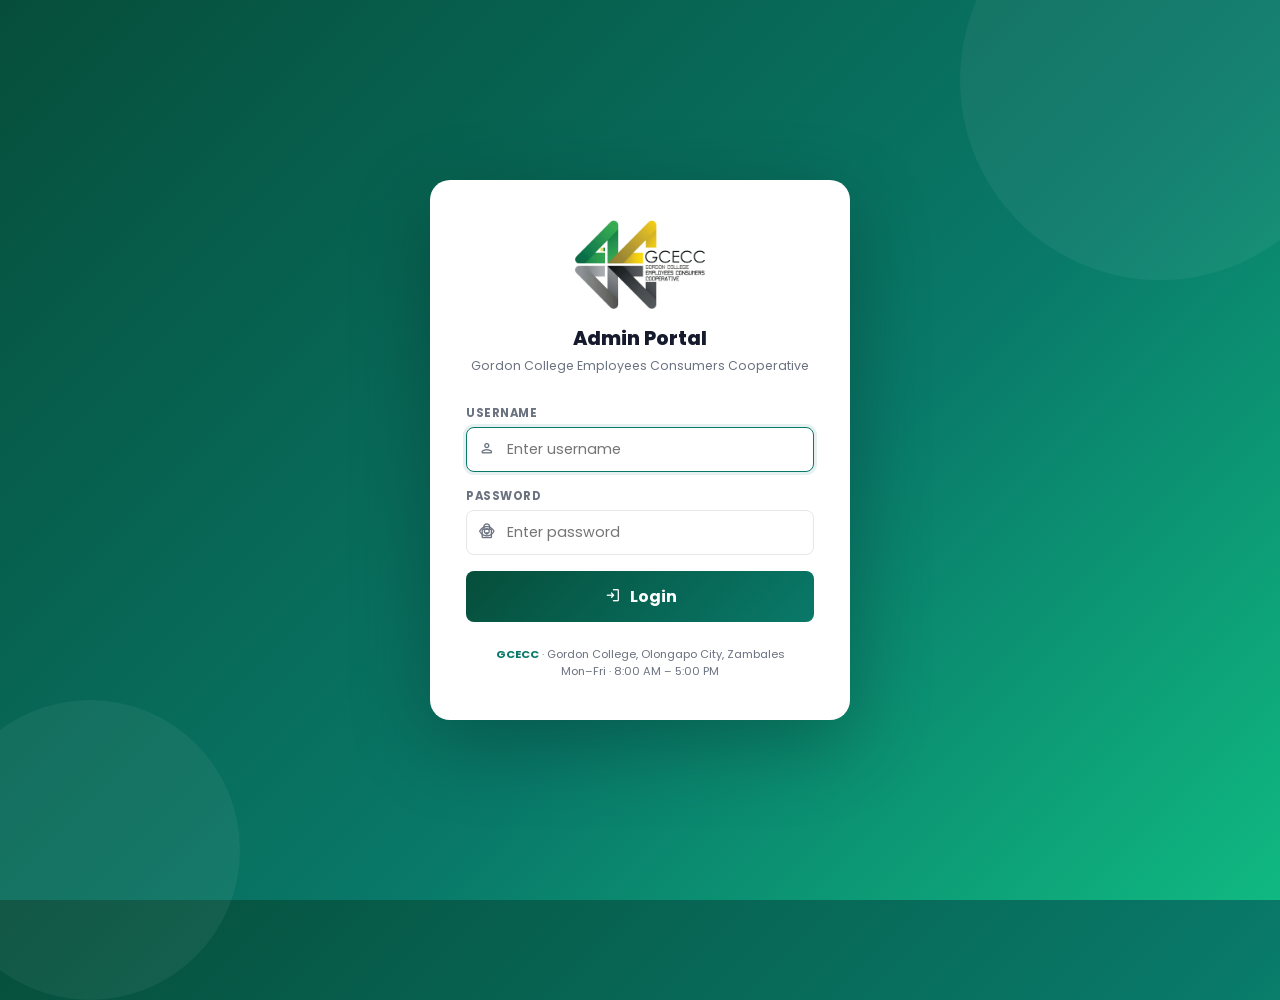
==== ADMIN_SIDE/login.html @ bd9a1315 "Add files via upload" ====
<!DOCTYPE html>
<html lang="en">
<head>
  <meta charset="UTF-8">
  <meta name="viewport" content="width=device-width, initial-scale=1.0">
  <title>GCECC — Admin Login</title>
  <link rel="stylesheet" href="https://fonts.googleapis.com/css2?family=Material+Symbols+Rounded:opsz,wght,FILL,GRAD@24,400,0,0"/>
  <link rel="stylesheet" href="style.css">
  <style>
    /* ── LOGIN PAGE STYLES ─────────────────────────────── */
    body {
      min-height: 100vh;
      display: flex;
      align-items: center;
      justify-content: center;
      background: linear-gradient(135deg, #064e3b 0%, #097969 60%, #10b981 100%);
      padding: 20px;
      position: relative;
      overflow: hidden;
    }

    /* Background decorative circles */
    body::before, body::after {
      content: '';
      position: absolute;
      border-radius: 50%;
      background: rgba(255,255,255,0.05);
    }
    body::before { width: 400px; height: 400px; top: -120px; right: -80px; }
    body::after  { width: 300px; height: 300px; bottom: -100px; left: -60px; }

    .login-card {
      background: #fff;
      border-radius: 20px;
      padding: 40px 36px;
      width: 100%;
      max-width: 420px;
      box-shadow: 0 24px 80px rgba(0,0,0,0.25);
      position: relative;
      z-index: 1;
      animation: slideUp 0.4s cubic-bezier(0.34,1.56,0.64,1);
    }
    @keyframes slideUp {
      from { opacity: 0; transform: translateY(30px) scale(0.97); }
      to   { opacity: 1; transform: none; }
    }

    .login-logo {
      text-align: center;
      margin-bottom: 8px;
    }
    .login-logo img {
      width: 130px;
      /* invert logo for white bg — remove if logo already has transparent bg */
    }

    .login-title {
      text-align: center;
      font-size: 1.2rem;
      font-weight: 800;
      color: var(--text);
      margin-bottom: 4px;
    }
    .login-sub {
      text-align: center;
      font-size: 0.78rem;
      color: var(--text-muted);
      margin-bottom: 30px;
    }

    .login-form .form-group { margin-bottom: 16px; }

    .input-icon-wrap {
      position: relative;
    }
    .input-icon-wrap .material-symbols-rounded {
      position: absolute;
      left: 12px;
      top: 50%;
      transform: translateY(-50%);
      font-size: 1.1rem;
      color: var(--text-muted);
      pointer-events: none;
    }
    .input-icon-wrap input {
      width: 100%;
      padding: 11px 14px 11px 40px;
      border: 1.5px solid var(--border);
      border-radius: var(--radius-sm);
      font-family: var(--font);
      font-size: 0.9rem;
      color: var(--text);
      background: #fff;
      outline: none;
      transition: border-color 0.18s, box-shadow 0.18s;
    }
    .input-icon-wrap input:focus {
      border-color: var(--green);
      box-shadow: 0 0 0 3px rgba(9,121,105,0.1);
    }

    /* Show/hide password toggle */
    .toggle-pw {
      position: absolute;
      right: 12px;
      top: 50%;
      transform: translateY(-50%);
      cursor: pointer;
      color: var(--text-muted);
      font-size: 1.1rem;
      transition: color 0.2s;
      pointer-events: all;
    }
    .toggle-pw:hover { color: var(--green); }

    .login-btn {
      width: 100%;
      padding: 13px;
      background: linear-gradient(135deg, var(--green-dark), var(--green));
      color: #fff;
      border: none;
      border-radius: var(--radius-sm);
      font-family: var(--font);
      font-size: 1rem;
      font-weight: 700;
      cursor: pointer;
      transition: all 0.2s;
      display: flex;
      align-items: center;
      justify-content: center;
      gap: 8px;
      margin-top: 8px;
    }
    .login-btn:hover {
      transform: translateY(-1px);
      box-shadow: 0 8px 24px rgba(9,121,105,0.4);
    }
    .login-btn:active { transform: scale(0.98); }

    .login-error {
      background: var(--red-light);
      border: 1px solid #fca5a5;
      border-radius: var(--radius-sm);
      padding: 10px 14px;
      font-size: 0.82rem;
      color: #dc2626;
      display: none;
      align-items: center;
      gap: 8px;
      margin-bottom: 14px;
    }
    .login-error.show { display: flex; }

    .login-footer {
      text-align: center;
      font-size: 0.7rem;
      color: var(--text-muted);
      margin-top: 24px;
    }
    .login-footer strong { color: var(--green); }

    /* Loading spinner on button */
    .spin {
      width: 18px; height: 18px;
      border: 2px solid rgba(255,255,255,0.4);
      border-top-color: #fff;
      border-radius: 50%;
      animation: spin 0.7s linear infinite;
      display: none;
    }
    @keyframes spin { to { transform: rotate(360deg); } }
  </style>
</head>
<body>
  <div class="login-card">

    <div class="login-logo">
      <img src="LOGO.png" alt="GCECC Logo">
    </div>
    <div class="login-title">Admin Portal</div>
    <div class="login-sub">Gordon College Employees Consumers Cooperative</div>

    <!-- Error message -->
    <div class="login-error" id="login-error">
      <span class="material-symbols-rounded" style="font-size:1rem;flex-shrink:0">error</span>
      <span id="login-error-msg">Invalid username or password.</span>
    </div>

    <div class="login-form">
      <!-- Username -->
      <div class="form-group">
        <label>Username</label>
        <div class="input-icon-wrap">
          <span class="material-symbols-rounded">person</span>
          <input type="text" id="login-username" placeholder="Enter username"
            autocomplete="username" onkeydown="if(event.key==='Enter') doLogin()">
        </div>
      </div>

      <!-- Password -->
      <div class="form-group">
        <label>Password</label>
        <div class="input-icon-wrap">
          <span class="material-symbols-rounded">lock</span>
          <input type="password" id="login-password" placeholder="Enter password"
            autocomplete="current-password" onkeydown="if(event.key==='Enter') doLogin()">
          <span class="toggle-pw material-symbols-rounded" onclick="togglePw()" id="pw-eye">visibility</span>
        </div>
      </div>

      <button class="login-btn" onclick="doLogin()" id="login-btn">
        <div class="spin" id="login-spin"></div>
        <span class="material-symbols-rounded" style="font-size:1.1rem" id="login-icon">login</span>
        <span id="login-label">Login</span>
      </button>
    </div>

    <div class="login-footer">
      <strong>GCECC</strong> · Gordon College, Olongapo City, Zambales<br>
      Mon–Fri · 8:00 AM – 5:00 PM
    </div>
  </div>

  <script>
    /**
     * auth.js logic (inline for login page)
     *
     * ✅ BACKEND READY:
     *    Replace the local `users` array check with a fetch() call:
     *
     *    const res = await fetch('/api/login', {
     *      method: 'POST',
     *      headers: { 'Content-Type': 'application/json' },
     *      body: JSON.stringify({ username, password })
     *    });
     *    const data = await res.json();
     *    if (data.success) { ... redirect ... }
     */

    // ── Load users from localStorage (set by admin in index.html) ──
    function getUsers() {
      try {
        const raw = localStorage.getItem('gcecc_users');
        return raw ? JSON.parse(raw) : null;
      } catch { return null; }
    }

    // Default admin if no users have been created yet
    function resolveUsers() {
      const saved = getUsers();
      if (saved && saved.length) return saved;
      // Fallback default admin
      return [{ username: 'admin', password: 'gcecc2025', role: 'admin', name: 'Administrator' }];
    }

    function togglePw() {
      const input = document.getElementById('login-password');
      const eye   = document.getElementById('pw-eye');
      if (input.type === 'password') {
        input.type = 'text';
        eye.textContent = 'visibility_off';
      } else {
        input.type = 'password';
        eye.textContent = 'visibility';
      }
    }

    function showError(msg) {
      const el = document.getElementById('login-error');
      document.getElementById('login-error-msg').textContent = msg;
      el.classList.add('show');
      // Shake animation
      el.style.animation = 'none';
      setTimeout(() => el.style.animation = '', 10);
    }

    function setLoading(on) {
      document.getElementById('login-spin').style.display = on ? 'block' : 'none';
      document.getElementById('login-icon').style.display = on ? 'none' : '';
      document.getElementById('login-label').textContent  = on ? 'Logging in...' : 'Login';
      document.getElementById('login-btn').disabled = on;
    }

    async function doLogin() {
      const username = document.getElementById('login-username').value.trim();
      const password = document.getElementById('login-password').value;

      document.getElementById('login-error').classList.remove('show');

      if (!username || !password) {
        showError('Please enter both username and password.');
        return;
      }

      setLoading(true);

      // Simulate network delay (remove when using real backend)
      await new Promise(r => setTimeout(r, 600));

      /* ── BACKEND SWAP POINT ──────────────────────────────────
         Replace the block below with:

         const res = await fetch('/api/login', {
           method: 'POST',
           headers: { 'Content-Type': 'application/json' },
           body: JSON.stringify({ username, password })
         });
         const data = await res.json();
         if (!data.success) { showError(data.message || 'Invalid credentials.'); setLoading(false); return; }
         sessionStorage.setItem('gcecc_session', JSON.stringify({ username: data.username, name: data.name, role: data.role }));
         window.location.href = 'index.html';
      ─────────────────────────────────────────────────────── */

      const users = resolveUsers();
      const match = users.find(u => u.username === username && u.password === password);

      if (!match) {
        setLoading(false);
        showError('Invalid username or password. Please try again.');
        document.getElementById('login-password').value = '';
        return;
      }

      // Save session
      sessionStorage.setItem('gcecc_session', JSON.stringify({
        username: match.username,
        name:     match.name,
        role:     match.role,
      }));

      // Redirect to admin
      window.location.href = 'index.html';
    }

    // If already logged in, skip login page
    if (sessionStorage.getItem('gcecc_session')) {
      window.location.href = 'index.html';
    }

    // Focus username on load
    window.addEventListener('load', () => {
      document.getElementById('login-username').focus();
    });
  </script>
</body>
</html>
---- ADMIN_SIDE/style.css ----
/* style.css — GCECC POS Admin
   Matches Student Catalog design language. Mobile-ready. */

@import url('https://fonts.googleapis.com/css2?family=Poppins:wght@400;500;600;700;800&display=swap');

:root {
  --green-dark:  #064e3b;
  --green:       #097969;
  --green-mid:   #10b981;
  --green-light: #d1fae5;
  --green-pale:  #ecfdf5;
  --gold:        #f59e0b;
  --gold-light:  #fef3c7;
  --red:         #ef4444;
  --red-light:   #fee2e2;
  --blue:        #00acee;
  --blue-light:  #dbeafe;
  --text:        #151a2d;
  --text-mid:    #374151;
  --text-muted:  #6b7280;
  --border:      #e5e7eb;
  --bg:          #f4f7f6;
  --card:        #ffffff;
  --shadow-sm:   0 2px 8px rgba(0,0,0,0.05);
  --shadow:      0 4px 16px rgba(0,0,0,0.08);
  --radius:      12px;
  --radius-sm:   8px;
  --font:        'Poppins', sans-serif;
  --transition:  0.3s ease;
  --sidebar-w:   268px;
}

*, *::before, *::after { box-sizing: border-box; margin: 0; padding: 0; }
html { scroll-behavior: smooth; }
body {
  font-family: var(--font);
  background: var(--bg);
  color: var(--text);
  min-height: 100vh;
  overflow-x: hidden;
}

/* ── SIDEBAR ─────────────────────────────────────────────── */
.sidebar {
  width: var(--sidebar-w);
  position: fixed; top: 0; left: 0;
  height: 100vh;
  background: #fff;
  border-right: 1px solid var(--border);
  z-index: 300;
  display: flex; flex-direction: column;
  overflow-y: auto;
  transition: transform var(--transition);
  transform: translateX(-100%);
}
.sidebar.open { transform: translateX(0); }
@media (min-width: 900px) { .sidebar { transform: translateX(0); } }

.sidebar-overlay {
  display: none;
  position: fixed; inset: 0;
  background: rgba(0,0,0,0.45);
  z-index: 299;
}
.sidebar-overlay.show { display: block; }
@media (min-width: 900px) { .sidebar-overlay { display: none !important; } }

/* Logo */
.sidebar-header {
  padding: 20px 22px 16px;
  border-bottom: 1px solid var(--border);
  flex-shrink: 0;
}
.header-logo img { width: 130px; display: block; }

/* Nav */
.sidebar-nav { flex: 1; display: flex; flex-direction: column; }
.nav-section-label {
  font-size: 0.67rem; font-weight: 700; color: #aaa;
  text-transform: uppercase; letter-spacing: 1px;
  padding: 14px 14px 5px;
}
.nav-list {
  list-style: none;
  display: flex; flex-direction: column;
  gap: 2px; padding: 8px 10px;
}
.nav-link {
  display: flex; align-items: center; gap: 12px;
  padding: 11px 14px; border-radius: var(--radius-sm);
  color: var(--text-mid); text-decoration: none;
  font-size: 0.875rem; font-weight: 500;
  transition: var(--transition);
  cursor: pointer; border: none; background: none;
  width: 100%; text-align: left;
}
.nav-link:hover { background: var(--green-pale); color: var(--green); }
.nav-link.active-link { background: var(--green-light); color: var(--green-dark); font-weight: 700; }
.nav-icon { font-size: 1.15rem; flex-shrink: 0; }

.secondary-nav {
  padding: 10px;
  border-top: 1px solid var(--border); flex-shrink: 0;
}
.sidebar-footer-info {
  font-size: 0.71rem; color: var(--text-muted);
  padding: 8px 14px 10px; line-height: 1.6;
}
.sidebar-footer-info strong { color: var(--green); }

/* ── MOBILE TOPBAR ──────────────────────────────────────── */
.mobile-topbar {
  display: flex; align-items: center; justify-content: space-between;
  padding: 11px 16px;
  background: #fff; border-bottom: 1px solid var(--border);
  position: sticky; top: 0; z-index: 200;
}
@media (min-width: 900px) { .mobile-topbar { display: none; } }
.hamburger-btn {
  background: none; border: none; cursor: pointer;
  color: var(--text); display: flex; align-items: center;
}
.mobile-logo img { width: 95px; }

/* ── MODAL ───────────────────────────────────────────────── */
.modal-overlay {
  position: fixed; inset: 0;
  background: rgba(0,0,0,0.5);
  display: flex; align-items: center; justify-content: center;
  z-index: 1000; opacity: 0; pointer-events: none;
  transition: opacity 0.2s;
}
.modal-overlay.open { opacity: 1; pointer-events: all; }
.modal-box {
  background: #fff; border-radius: 16px; padding: 28px;
  width: 480px; max-width: 95vw;
  transform: scale(0.95); transition: transform 0.2s;
  box-shadow: 0 20px 60px rgba(0,0,0,0.2);
  max-height: 90vh; overflow-y: auto;
}
.modal-overlay.open .modal-box { transform: scale(1); }
.modal-header {
  display: flex; align-items: center; justify-content: space-between;
  margin-bottom: 20px; padding-bottom: 12px;
  border-bottom: 1px solid var(--border);
}
.modal-header h3 { font-size: 1rem; font-weight: 700; color: var(--text); }
.modal-close { cursor: pointer; color: #888; font-size: 1.3rem; transition: color 0.2s; }
.modal-close:hover { color: var(--red); }

/* ── TOAST ───────────────────────────────────────────────── */
.toast {
  position: fixed; bottom: 24px; right: 20px;
  padding: 13px 18px; border-radius: 10px; color: #fff;
  font-size: 0.85rem; font-weight: 600;
  display: flex; align-items: center; gap: 10px;
  box-shadow: var(--shadow); z-index: 9999;
  transform: translateY(80px); opacity: 0;
  transition: all 0.3s cubic-bezier(0.34,1.56,0.64,1);
  max-width: calc(100vw - 40px);
}
.toast.show { transform: translateY(0); opacity: 1; }
.toast.success { background: var(--green); }
.toast.error   { background: var(--red); }
.toast.warning { background: var(--gold); color: #333; }

/* ── SHARED UTILITIES ───────────────────────────────────── */
.flex-between {
  display: flex; align-items: center; justify-content: space-between;
  margin-bottom: 16px; flex-wrap: wrap; gap: 10px;
}
.btn {
  display: inline-flex; align-items: center; gap: 6px;
  padding: 9px 18px; border-radius: var(--radius-sm);
  font-family: var(--font); font-size: 0.85rem; font-weight: 600;
  cursor: pointer; border: none; transition: all 0.18s; white-space: nowrap;
}
.btn-primary { background: var(--green); color: #fff; }
.btn-primary:hover { background: var(--green-dark); }
.btn-outline { background: #fff; color: var(--green); border: 1.5px solid var(--green); }
.btn-outline:hover { background: var(--green-pale); }
.btn-danger { background: var(--red); color: #fff; }
.btn-danger:hover { opacity: 0.88; }
.btn-sm { padding: 6px 12px; font-size: 0.78rem; }

.pill {
  display: inline-flex; align-items: center;
  padding: 3px 10px; border-radius: 999px;
  font-size: 0.71rem; font-weight: 700;
}
.pill-success { background: var(--green-light); color: #065f46; }
.pill-danger  { background: var(--red-light);   color: #dc2626; }
.pill-warning { background: var(--gold-light);  color: #92400e; }
.pill-info    { background: var(--blue-light);  color: #1d4ed8; }

.form-group { display: flex; flex-direction: column; gap: 5px; margin-bottom: 14px; }
.form-group label {
  font-size: 0.72rem; font-weight: 700; color: var(--text-muted);
  text-transform: uppercase; letter-spacing: 0.5px;
}
.form-group input,
.form-group select,
.form-group textarea {
  padding: 10px 14px; border: 1.5px solid var(--border); border-radius: var(--radius-sm);
  font-family: var(--font); font-size: 0.875rem; color: var(--text);
  background: #fff; outline: none; transition: border-color 0.18s;
}
.form-group input:focus,
.form-group select:focus,
.form-group textarea:focus { border-color: var(--green); }
.form-group textarea { resize: vertical; min-height: 75px; }

.form-grid { display: grid; grid-template-columns: 1fr 1fr; gap: 0 16px; }
.form-grid .form-group.full { grid-column: 1 / -1; }
@media (max-width: 600px) { .form-grid { grid-template-columns: 1fr; } }

.empty-state { text-align: center; padding: 40px 20px; color: var(--text-muted); }
.empty-state .material-symbols-rounded { font-size: 3rem; display: block; margin-bottom: 10px; color: #d1d5db; }

.mono { font-family: 'Courier New', monospace; }

/* Receipt */
.receipt-box {
  border: 2px dashed var(--border); border-radius: var(--radius-sm);
  padding: 20px; text-align: center;
  font-family: 'Courier New', monospace; font-size: 0.82rem;
}
.receipt-store  { font-weight: 800; font-size: 1rem; color: var(--green); margin-bottom: 2px; }
.receipt-sub    { font-size: 0.7rem; color: var(--text-muted); margin-bottom: 14px; }
.receipt-divider { border: none; border-top: 1px dashed var(--border); margin: 10px 0; }
.receipt-item   { display: flex; justify-content: space-between; margin-bottom: 5px; }
.receipt-total  { display: flex; justify-content: space-between; font-weight: 800; font-size: 0.95rem; margin-top: 6px; }
.receipt-change { font-size: 1.1rem; font-weight: 900; color: var(--green); margin-top: 8px; }

::-webkit-scrollbar { width: 5px; height: 5px; }
::-webkit-scrollbar-track { background: transparent; }
::-webkit-scrollbar-thumb { background: #d1d5db; border-radius: 10px; }
/* ── LOGOUT BUTTON ───────────────────────────────────────── */
.logout-btn { color: var(--red) !important; width: 100%; margin-top: 4px; }
.logout-btn:hover { background: var(--red-light) !important; color: var(--red) !important; }
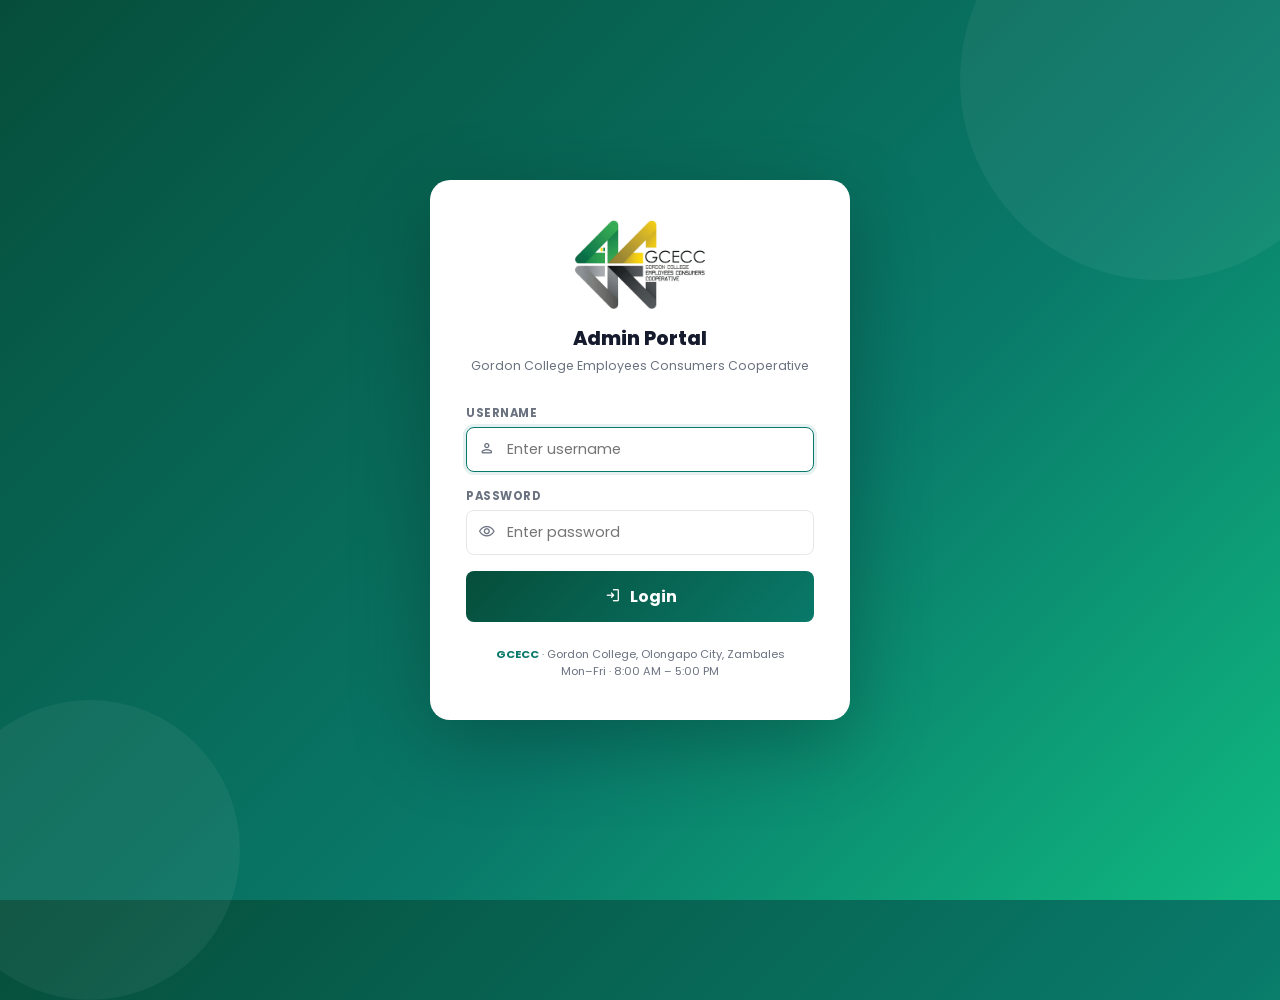
==== commit 1b5a1ac9: "Add files via upload" ====
--- a/ADMIN_SIDE/login.html
+++ b/ADMIN_SIDE/login.html
@@ -7,7 +7,7 @@
   <link rel="stylesheet" href="https://fonts.googleapis.com/css2?family=Material+Symbols+Rounded:opsz,wght,FILL,GRAD@24,400,0,0"/>
   <link rel="stylesheet" href="style.css">
   <style>
-    /* ── LOGIN PAGE STYLES ─────────────────────────────── */
+    /*  LOGIN PAGE STYLES  */
     body {
       min-height: 100vh;
       display: flex;
@@ -51,7 +51,6 @@
     }
     .login-logo img {
       width: 130px;
-      /* invert logo for white bg — remove if logo already has transparent bg */
     }
 
     .login-title {
@@ -201,7 +200,7 @@
       <div class="form-group">
         <label>Password</label>
         <div class="input-icon-wrap">
-          <span class="material-symbols-rounded">lock</span>
+          <span class="material-symbols-rounded"></span>
           <input type="password" id="login-password" placeholder="Enter password"
             autocomplete="current-password" onkeydown="if(event.key==='Enter') doLogin()">
           <span class="toggle-pw material-symbols-rounded" onclick="togglePw()" id="pw-eye">visibility</span>
@@ -225,7 +224,7 @@
     /**
      * auth.js logic (inline for login page)
      *
-     * ✅ BACKEND READY:
+     * BACKEND READY:
      *    Replace the local `users` array check with a fetch() call:
      *
      *    const res = await fetch('/api/login', {
--- a/ADMIN_SIDE/style.css
+++ b/ADMIN_SIDE/style.css
@@ -1,5 +1,4 @@
-/* style.css — GCECC POS Admin
-   Matches Student Catalog design language. Mobile-ready. */
+/* style.css — GCECC POS Admin*/
 
 @import url('https://fonts.googleapis.com/css2?family=Poppins:wght@400;500;600;700;800&display=swap');
 
@@ -40,7 +39,7 @@
   overflow-x: hidden;
 }
 
-/* ── SIDEBAR ─────────────────────────────────────────────── */
+/* SIDEBAR  */
 .sidebar {
   width: var(--sidebar-w);
   position: fixed; top: 0; left: 0;
@@ -108,7 +107,7 @@
 }
 .sidebar-footer-info strong { color: var(--green); }
 
-/* ── MOBILE TOPBAR ──────────────────────────────────────── */
+/* MOBILE TOPBAR  */
 .mobile-topbar {
   display: flex; align-items: center; justify-content: space-between;
   padding: 11px 16px;
@@ -122,7 +121,7 @@
 }
 .mobile-logo img { width: 95px; }
 
-/* ── MODAL ───────────────────────────────────────────────── */
+/* MODAL */
 .modal-overlay {
   position: fixed; inset: 0;
   background: rgba(0,0,0,0.5);
@@ -148,7 +147,7 @@
 .modal-close { cursor: pointer; color: #888; font-size: 1.3rem; transition: color 0.2s; }
 .modal-close:hover { color: var(--red); }
 
-/* ── TOAST ───────────────────────────────────────────────── */
+/* TOAST */
 .toast {
   position: fixed; bottom: 24px; right: 20px;
   padding: 13px 18px; border-radius: 10px; color: #fff;
@@ -164,7 +163,7 @@
 .toast.error   { background: var(--red); }
 .toast.warning { background: var(--gold); color: #333; }
 
-/* ── SHARED UTILITIES ───────────────────────────────────── */
+/* SHARED UTILITIES  */
 .flex-between {
   display: flex; align-items: center; justify-content: space-between;
   margin-bottom: 16px; flex-wrap: wrap; gap: 10px;
@@ -219,7 +218,6 @@
 
 .mono { font-family: 'Courier New', monospace; }
 
-/* Receipt */
 .receipt-box {
   border: 2px dashed var(--border); border-radius: var(--radius-sm);
   padding: 20px; text-align: center;
@@ -235,6 +233,7 @@
 ::-webkit-scrollbar { width: 5px; height: 5px; }
 ::-webkit-scrollbar-track { background: transparent; }
 ::-webkit-scrollbar-thumb { background: #d1d5db; border-radius: 10px; }
-/* ── LOGOUT BUTTON ───────────────────────────────────────── */
+
+/*LOGOUT BUTTON  */
 .logout-btn { color: var(--red) !important; width: 100%; margin-top: 4px; }
 .logout-btn:hover { background: var(--red-light) !important; color: var(--red) !important; }
